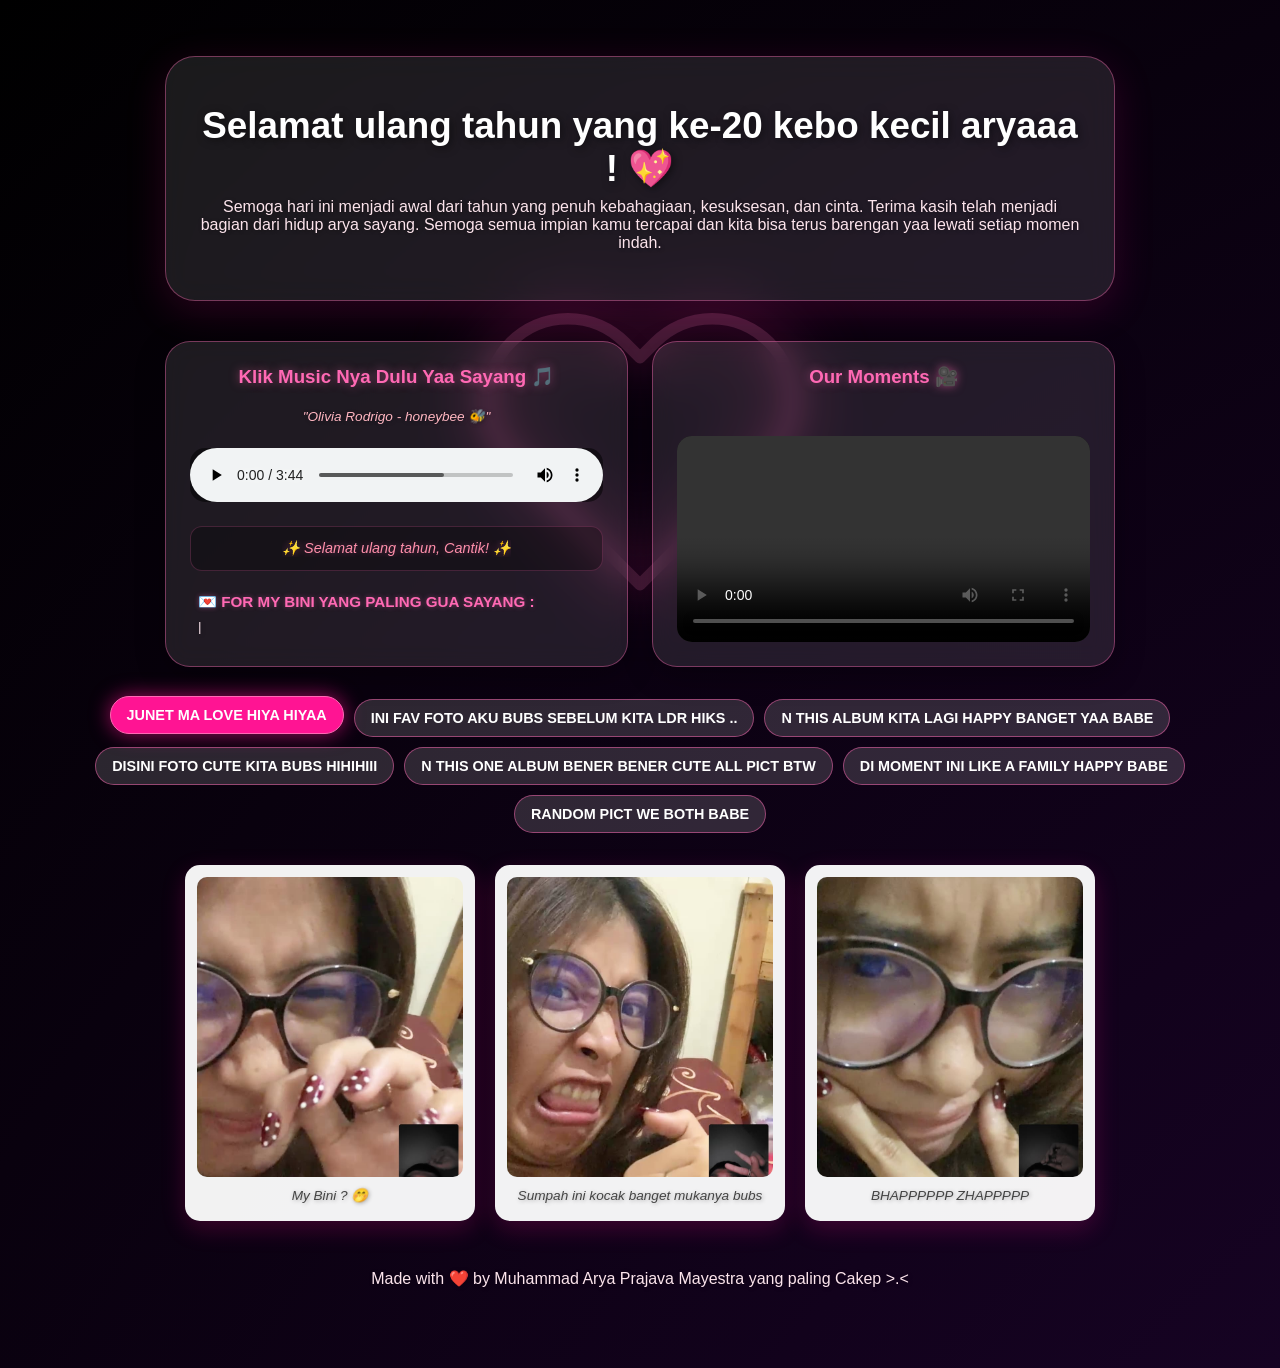
==== index.html @ 442dac2b "Add files via upload" ====
<!DOCTYPE html>
<html lang="id">
<head>
    <meta charset="UTF-8">
    <meta name="viewport" content="width=device-width, initial-scale=1.0">
    <title>Happy Birthday Bunga Laura Gustina Putri!</title>
    <link rel="stylesheet" href="style.css">
</head>
<body>
    <header class="glass-panel">
        <h1>Selamat ulang tahun yang ke-20 kebo kecil aryaaa ! 💖</h1>
        <p>Semoga hari ini menjadi awal dari tahun yang penuh kebahagiaan, kesuksesan, dan cinta. Terima kasih telah menjadi bagian dari hidup arya sayang. Semoga semua impian kamu tercapai dan kita bisa terus barengan yaa lewati setiap momen indah.</p>
    </header>

    <!-- Media (Lagu & Video) -->
    <section class="media-container">
        <!-- Kotak Kiri: Musik + Lirik + Teks Mengetik Mengalir ke Bawah -->
        <div class="media-box left-letter-box">
            <h3>Klik Music Nya Dulu Yaa Sayang 🎵</h3>
            <p style="font-size: 0.85rem; color: #ffb6c1; margin-bottom: 4px; font-style: italic; text-align: center;">
                "Olivia Rodrigo - honeybee 🐝"
            </p>
            <audio id="laguKita" controls loop>
                <source src="lagu-kita.mp3" type="audio/mpeg">
                Browsermu tidak mendukung pemutar audio ini.
            </audio>

            <!-- Kotak Lirik Berjalan -->
            <div class="lyrics-box">
                <div id="lyrics-content" class="lyrics-text">Tekan play untuk memutar lagu... ✨</div>
            </div>

            <!-- Teks Mengetik Mengalir Langsung dari Atas ke Bawah Tanpa Kotak Pemisah -->
            <div class="love-letter-flow">
                <h4>💌 FOR MY BINI YANG PALING GUA SAYANG : </h4>
                <p id="typewriter-text"></p>
            </div>
        </div>

        <!-- Kotak Kanan: Video Ucapan -->
        <div class="media-box right-video-box">
            <h3>Our Moments 🎥</h3>
            <video controls>
                <source src="video-laura.mp4" type="video/mp4">
                Browsermu tidak mendukung pemutar video ini.
            </video>
        </div>
    </section>

    <!-- Tombol Navigasi Bab (Tabs) -->
    <div class="tab-container">
        <button class="tab-btn active" onclick="showChapter('bab0', event)">JUNET MA LOVE HIYA HIYAA</button>
        <button class="tab-btn" onclick="showChapter('bab1', event)">INI FAV FOTO AKU BUBS SEBELUM KITA LDR HIKS ..</button>
        <button class="tab-btn" onclick="showChapter('bab2', event)">N THIS ALBUM KITA LAGI HAPPY BANGET YAA BABE</button>
        <button class="tab-btn" onclick="showChapter('bab3', event)">DISINI FOTO CUTE KITA BUBS HIHIHIII</button>
        <button class="tab-btn" onclick="showChapter('bab4', event)">N THIS ONE ALBUM BENER BENER CUTE ALL PICT BTW</button>
        <button class="tab-btn" onclick="showChapter('bab5', event)">DI MOMENT INI LIKE A FAMILY HAPPY BABE</button>
        <button class="tab-btn" onclick="showChapter('bab6', event)">RANDOM PICT WE BOTH BABE</button>
    </div>

    <!-- KONTEN BAB (DIBUNGKUS RAPI) -->
    <div class="chapters-wrapper">
        <!-- BAB 0: AIBLAURA -->
        <div id="bab0" class="chapter-content active">
            <div class="grid-layout">
                <div class="grid-item"><img src="aiblaurs (1).jpeg" alt="Memory"><p class="caption">My Bini ? 🤭</p></div>
                <div class="grid-item"><img src="aiblaurs (2).jpeg" alt="Memory"><p class="caption">Sumpah ini kocak banget mukanya bubs</p></div>
                <div class="grid-item"><img src="aiblaurs (3).jpeg" alt="Memory"><p class="caption">BHAPPPPPP ZHAPPPPP</p></div>
            </div>
        </div>

        <!-- BAB 1: LAURA (1-8) -->
        <div id="bab1" class="chapter-content">
            <div class="grid-layout">
                <div class="grid-item"><img src="laura (1).jpg" alt="Memory"><p class="caption">Chersss Ma Bubsss</p></div>
                <div class="grid-item"><img src="laura (2).jpg" alt="Memory"><p class="caption">Like a bocil yang gatau apa apa but so fucking cute ..</p></div>
                <div class="grid-item"><img src="laura (3).jpg" alt="Memory"><p class="caption">CUTEEE SANGATTT ✨</p></div>
                <div class="grid-item"><img src="laura (4).jpg" alt="Memory"><p class="caption">Pict yang ini udah cocok jadi model couple kayanya bubs ! 🤭</p></div>
                <div class="grid-item"><img src="laura (5).jpg" alt="Memory"><p class="caption">dan ini juga salah satau fav foto arya sama sayang hihihii</p></div>
                <div class="grid-item"><img src="laura (6).jpg" alt="Memory"><p class="caption">OMAKKK DITATAP KEBO GUA B FOR BJIR</p></div>
                <div class="grid-item"><img src="laura (7).jpg" alt="Memory"><p class="caption">ada yang call kita ya babe?</p></div>
                <div class="grid-item"><img src="laura (8).jpg" alt="Memory"><p class="caption">DAN INI JUGA SO FUCKING CUTE PICT BTW BABE 💕</p></div>
            </div>
        </div>

        <!-- BAB 2: LAURAA (1-15) -->
        <div id="bab2" class="chapter-content">
            <div class="grid-layout">
                <div class="grid-item"><img src="lauraa (1).jpg" alt="Memory"><p class="caption"> BTW .. </p></div>
                <div class="grid-item"><img src="lauraa (2).jpg" alt="Memory"><p class="caption"> I LOVE</p></div>
                <div class="grid-item"><img src="lauraa (3).jpg" alt="Memory"><p class="caption">U MORE </p></div>
                <div class="grid-item"><img src="lauraa (4).jpg" alt="Memory"><p class="caption">THAN</p></div>
                <div class="grid-item"><img src="lauraa (5).jpg" alt="Memory"><p class="caption">WORDS CAN SAY</p></div>
                <div class="grid-item"><img src="lauraa (6).jpg" alt="Memory"><p class="caption">U ARE MY LIGHT</p></div>
                <div class="grid-item"><img src="lauraa (7).jpg" alt="Memory"><p class="caption">MY JOY</p></div>
                <div class="grid-item"><img src="lauraa (8).jpg" alt="Memory"><p class="caption">N MY GREATEST GIFT</p></div>
                <div class="grid-item"><img src="lauraa (9).jpg" alt="Memory"><p class="caption">NO MATTER ..</p></div>
                <div class="grid-item"><img src="lauraa (10).jpg" alt="Memory"><p class="caption">WHAT ..</p></div>
                <div class="grid-item"><img src="lauraa (11).jpg" alt="Memory"><p class="caption">I'LL</p></div>
                <div class="grid-item"><img src="lauraa (12).jpg" alt="Memory"><p class="caption">ALWAYS CHERISH</p></div>
                <div class="grid-item"><img src="lauraa (13).jpg" alt="Memory"><p class="caption">N STAND BY U</p></div>
                <div class="grid-item"><img src="lauraa (14).jpg" alt="Memory"><p class="caption">U ARE MY EVERYTHING</p></div>
                <div class="grid-item"><img src="lauraa (15).jpg" alt="Memory"><p class="caption">LAURAAA KECILLLL ! 💕 </p></div>
            </div>
        </div>

        <!-- BAB 3: LAURAAA -->
        <div id="bab3" class="chapter-content">
            <div class="grid-layout">
                <div class="grid-item"><img src="lauraaa (1).jpeg" alt="Memory"><p class="caption">Ini pict jablay acikiwir der but cute ! 💕🤭</p></div>
                <div class="grid-item"><img src="lauraaa (2).jpeg" alt="Memory"><p class="caption">HUGGYY DUGGYYY MA BUBSS YEAYYY</p></div>
                <div class="grid-item"><img src="lauraaa (3).jpeg" alt="Memory"><p class="caption">ini sangat sangat lucu menurut aku babe but kamu ngomong nya kamu jelek aneh banget ya ..</p></div>
                <div class="grid-item"><img src="lauraaa (4).jpeg" alt="Memory"><p class="caption">AWWW JAMETTT KUHHHH</p></div>
                <div class="grid-item"><img src="lauraaa (5).jpeg" alt="Memory"><p class="caption">LOPPP BANGETTT INI GUA KAYA IQBAL DEH BABE >.< </p></div>
                <div class="grid-item"><img src="lauraaa (6).jpeg" alt="Memory"><p class="caption">SAYANGGGKUUU CINTAAAKUUUU CANTIKKUUUUU DUNIAAKUUU SEMUAAA SEMUANYAAAA ! 💕💕💕</p></div>
                <div class="grid-item"><img src="lauraaa (7).jpeg" alt="Memory"><p class="caption">SENYUMMM NYOOO MANISSS NYOOO BUBSSSS</p></div>
                <div class="grid-item"><img src="lauraaa (8).jpeg" alt="Memory"><p class="caption">Lucu amat sih ciwi siapa nih? 🤭</p></div>
                <div class="grid-item"><img src="lauraaa (9).jpeg" alt="Memory"><p class="caption">emang kalau dah happy ga inget orang kayanya deh bubs WKWKWKWK</p></div>
                <div class="grid-item"><img src="lauraaa (10).jpeg" alt="Memory"><p class="caption">CHESSSSS YAWWWWW💅</p></div>
                <div class="grid-item"><img src="lauraaa (11).jpeg" alt="Memory"><p class="caption">Tetap cintaku walaupun begini bentuknya aw❤️</p></div>
                <div class="grid-item"><img src="lauraaa (12).jpeg" alt="Memory"><p class="caption">Pasutri bahagia ! 🤗💕</p></div>
                <div class="grid-item"><img src="lauraaa (13).jpeg" alt="Memory"><p class="caption">AWW MA LOVE SAYANG AKUU ✨</p></div>
                <div class="grid-item"><img src="lauraaa (14).jpeg" alt="Memory"><p class="caption">RAWRRRRR</p></div>
                <div class="grid-item"><img src="lauraaa (15).jpeg" alt="Memory"><p class="caption">PICT FAV OVER BAHAGIA INI BABE WKWKWKWKWK</p></div>
                <div class="grid-item"><img src="lauraaa (16).jpeg" alt="Memory"><p class="caption">MWAAAAAAAA</p></div>
                <div class="grid-item"><img src="lauraaa (17).jpeg" alt="Memory"><p class="caption">mode 2016 emang cute parah si ini babe</p></div>
                <div class="grid-item"><img src="lauraaa (18).jpeg" alt="Memory"><p class="caption">Keceriaan hakiki bersama my bububs</p></div>
                <div class="grid-item"><img src="lauraaa (19).jpeg" alt="Memory"><p class="caption">Penutup bab aib bhapppp zhapppp lopppyuuuuu ! 🤗❤️</p></div>
            </div>
        </div>

        <!-- BAB 4: LAURAAAA -->
        <div id="bab4" class="chapter-content">
            <div class="grid-layout">
                <div class="grid-item"><img src="lauraaaa.jpeg" alt="Memory"><p class="caption">Spesial for u yang lagi ulang tahun hiyaaaa 🎂</p></div>
                <div class="grid-item"><img src="lauraaaa (1).jpeg" alt="Memory"><p class="caption">Momen yang paling diinget kayanya ini babe💫</p></div>
                <div class="grid-item"><img src="lauraaaa (2).jpeg" alt="Memory"><p class="caption">Waktu kita lewati hari bareng-bareng like a easyier ⏳</p></div>
                <div class="grid-item"><img src="lauraaaa (3).jpeg" alt="Memory"><p class="caption">KAYA BERAK MUKA GUA BABE DISINI</p></div>
                <div class="grid-item"><img src="lauraaaa (4).jpeg" alt="Memory"><p class="caption">ini juga pict yang bener bener cute aw aww awww</p></div>
                <div class="grid-item"><img src="lauraaaa (5).jpeg" alt="Memory"><p class="caption">Si paling suka bt nya diem lama lama, bombastic side eye mode but i always love u sayang ! ❤️</p></div>
                <div class="grid-item"><img src="lauraaaa (6).jpeg" alt="Memory"><p class="caption">Cantiknya pacar siapa sih ini? 😍</p></div>
                <div class="grid-item"><img src="lauraaaa (7).jpeg" alt="Memory"><p class="caption">Cahaya terang di hari-hariku ASLJKASJKAJSJAK ☀️</p></div>
                <div class="grid-item"><img src="lauraaaa (8).jpeg" alt="Memory"><p class="caption">MA HOMEEE MA LUVVVV</p></div>
                <div class="grid-item"><img src="lauraaaa (9).jpeg" alt="Memory"><p class="caption">ngantuk yaa dedeee akuuu</p></div>
                <div class="grid-item"><img src="lauraaaa (10).jpeg" alt="Memory"><p class="caption">Thank u for being in my life 🌹</p></div>
                <div class="grid-item"><img src="lauraaaa (11).jpeg" alt="Memory"><p class="caption">Semoga kita langgeng terus ya ICIKIWIRR AWWW 🤗🤲</p></div>
                <div class="grid-item"><img src="lauraaaa (12).jpeg" alt="Memory"><p class="caption">Grateful for having u in my life btw bubs 💖</p></div>
                <div class="grid-item"><img src="lauraaaa (13).jpeg" alt="Memory"><p class="caption">CUTEEEE KANNNN BUBIESSSS</p></div>
                <div class="grid-item"><img src="lauraaaa (14).jpeg" alt="Memory"><p class="caption">LUTUNAAA MY BUBUBBBBB</p></div>
                <div class="grid-item"><img src="lauraaaa (15).jpeg" alt="Memory"><p class="caption">MWAAAAA CINTAAAA AKUUUUU</p></div>
            </div>
        </div>

        <!-- BAB 5: LAURAAAAA -->
        <div id="bab5" class="chapter-content">
            <div class="grid-layout">
                <div class="grid-item"><img src="lauraaaaa.jpeg" alt="Memory"><p class="caption">MISS U BUBUBBB💭</p></div>
                <div class="grid-item"><img src="lauraaaaa (1).jpeg" alt="Memory"><p class="caption">IKANN HIUUU</p></div>
                <div class="grid-item"><img src="lauraaaaa (2).jpeg" alt="Memory"><p class="caption">MAKANNN TOMATTT</p></div>
                <div class="grid-item"><img src="lauraaaaa (3).jpeg" alt="Memory"><p class="caption">ILOPPPYOUUUUU TAYANGGGGG</p></div>
                <div class="grid-item"><img src="lauraaaaa (4).jpeg" alt="Memory"><p class="caption">MAAAF YA GA NYAMBUNG ..</p></div>
                <div class="grid-item"><img src="lauraaaaa (5).jpeg" alt="Memory"><p class="caption">YANG NYAMBUNGKAN CINTAAKUU UNTUK MY BUBUBBB AJAAA </p></div>
                <div class="grid-item"><img src="lauraaaaa (6).jpeg" alt="Memory"><p class="caption">AHAYYY ICIKIWIRRRR DARRR DERRR DORRR</p></div>
            </div>
        </div>

        <!-- BAB 6: LAURAAAAAA -->
        <div id="bab6" class="chapter-content">
            <div class="grid-layout">
                <div class="grid-item"><img src="lauraaaaaa (1).jpeg" alt="Memory"><p class="caption">Masuk ke umur 20 tahun yang luar biasa ini 🎉</p></div>
                <div class="grid-item"><img src="lauraaaaaa (2).jpeg" alt="Memory"><p class="caption">Semoga semua impian kamu semuanya tercapai 🌟</p></div>
                <div class="grid-item"><img src="lauraaaaaa (3).jpeg" alt="Memory"><p class="caption">Doa terbaik selalu menyertai kamu yaa sayang kecil 🙏</p></div>
                <div class="grid-item"><img src="lauraaaaaa (4).jpeg" alt="Memory"><p class="caption">Tetap jadi Bunga Laura yang baik hati yaa 🌸</p></div>
                <div class="grid-item"><img src="lauraaaaaa (5).jpeg" alt="Memory"><p class="caption">Makin sukses kuliahnya dan karirnya, Aamiin yaa bubs .. 🎓</p></div>
                <div class="grid-item"><img src="lauraaaaaa (6).jpeg" alt="Memory"><p class="caption">Sehat selalu ya sayangku 🤲</p></div>
                <div class="grid-item"><img src="lauraaaaaa (7).jpeg" alt="Memory"><p class="caption">Semakin bahagia kedepannya 🎈</p></div>
                <div class="grid-item"><img src="lauraaaaaa (8).jpeg" alt="Memory"><p class="caption">Aku bakal selalu ada buat kamu yaa bubs dan diusahain yaa 🛡️</p></div>
                <div class="grid-item"><img src="lauraaaaaa (9).jpeg" alt="Memory"><p class="caption">Menua bersama adalah tujuannya (BANTU DOA BABE PLSSS) 👵👴</p></div>
                <div class="grid-item"><img src="lauraaaaaa (10).jpeg" alt="Memory"><p class="caption">Terima kasih sudah bertahan sejauh ini 🎖️</p></div>
                <div class="grid-item"><img src="lauraaaaaa (11).jpeg" alt="Memory"><p class="caption">U deserve all the happiness in the world 🌍</p></div>
                <div class="grid-item"><img src="lauraaaaaa (12).jpeg" alt="Memory"><p class="caption">Happy 20th Birthday, Cantik Aryaaa ! 👑</p></div>
                <div class="grid-item"><img src="lauraaaaaa (13).jpeg" alt="Memory"><p class="caption">Let's create more memories together 📸</p></div>
                <div class="grid-item"><img src="lauraaaaaa (14).jpeg" alt="Memory"><p class="caption">I love u to the moon and back 🌙</p></div>
                <div class="grid-item"><img src="lauraaaaaa (15).jpeg" alt="Memory"><p class="caption">Selamanya bakal jadi kesayangan aku yaa 💫</p></div>
                <div class="grid-item"><img src="lauraaaaaa (16).jpeg" alt="Memory"><p class="caption">Cheers to our journey yihawww ! 🥂</p></div>
                <div class="grid-item"><img src="lauraaaaaa (17).jpeg" alt="Memory"><p class="caption">Proud of u every single day 🏆</p></div>
                <div class="grid-item"><img src="lauraaaaaa (18).jpeg" alt="Memory"><p class="caption">I love u so much, Bunga Laura Gustina Putri ! ❤️</p></div>
            </div>
        </div>
    </div>

    <!-- Footer -->
    <footer style="text-align: center; padding: 3rem 0; color: #fff; text-shadow: 1px 1px 3px rgba(0,0,0,0.2);">
        <p>Made with ❤️ by Muhammad Arya Prajava Mayestra yang paling Cakep >.<</p>
    </footer>

    <script src="script.js"></script>
</body>
</html>
---- style.css ----
/* General Reset */
* {
    margin: 0;
    padding: 0;
    box-sizing: border-box;
    font-family: 'Quicksand', sans-serif;
}

body {
    /* Background gelap mewah dengan gradasi pink-ungu neon ala terowongan cinta */
    background: radial-gradient(circle, #2a0845 0%, #12021c 60%, #000000 100%);
    background-size: 400% 400%;
    animation: gradientShift 10s ease infinite;
    min-height: 100vh;
    padding: 2rem 1rem;
    color: #fff;
    position: relative;
    overflow-x: hidden;
    display: flex;
    flex-direction: column;
    align-items: center;
}

/* Animasi Background Bergeser */
@keyframes gradientShift {
    0% { background-position: 0% 50%; }
    50% { background-position: 100% 50%; }
    100% { background-position: 0% 50%; }
}

/* Terowongan Neon Love Natural Berbasis SVG Vektor */
body::before {
    content: '';
    position: fixed;
    top: 50%;
    left: 50%;
    transform: translate(-50%, -50%);
    width: 350px;
    height: 350px;
    /* Bentuk hati vektor halus tanpa emoji */
    background-image: url("data:image/svg+xml,%3Csvg xmlns='http://www.w3.org/2000/svg' viewBox='0 0 24 24' fill='none' stroke='%23ff69b4' stroke-width='0.8' stroke-linecap='round' stroke-linejoin='round'%3E%3Cpath d='M20.84 4.61a5.5 5.5 0 0 0-7.78 0L12 5.67l-1.06-1.06a5.5 5.5 0 0 0-7.78 7.78l1.06 1.06L12 21.23l7.78-7.78 1.06-1.06a5.5 5.5 0 0 0 0-7.78z'%3E%3C/path%3E%3C/svg%3E");
    background-size: contain;
    background-repeat: no-repeat;
    background-position: center;
    opacity: 0.25;
    z-index: -1;
    pointer-events: none;
    filter: drop-shadow(0 0 20px #ff1493) drop-shadow(0 0 40px #ff69b4);
    animation: tunnelZoom 4s ease-in-out infinite;
}

@keyframes tunnelZoom {
    0% { transform: translate(-50%, -50%) scale(0.3); opacity: 0.05; filter: drop-shadow(0 0 10px #ff1493); }
    50% { transform: translate(-50%, -50%) scale(1.8); opacity: 0.3; filter: drop-shadow(0 0 50px #ff69b4) drop-shadow(0 0 80px #da70d6); }
    100% { transform: translate(-50%, -50%) scale(3.5); opacity: 0; filter: drop-shadow(0 0 10px #ff1493); }
}

/* Header & Glass Effect */
h1 {
    font-size: 2.3rem;
    margin-bottom: 0.5rem;
    color: #fff;
    text-shadow: 2px 2px 8px rgba(0,0,0,0.5);
    text-align: center;
}

p {
    text-align: center;
    color: #fce4ec;
    text-shadow: 1px 1px 4px rgba(0,0,0,0.3);
}

.glass-panel {
    background: rgba(255, 255, 255, 0.1);
    backdrop-filter: blur(15px);
    border: 1px solid rgba(255, 105, 180, 0.4);
    border-radius: 30px;
    padding: 3rem 2rem;
    margin: 1.5rem 0 2.5rem 0;
    width: 100%;
    max-width: 950px;
    box-shadow: 0 10px 40px rgba(255, 20, 147, 0.15);
    text-align: center;
}

/* Media Box & Layout Sejajar */
.media-container {
    display: flex;
    flex-wrap: wrap;
    gap: 1.5rem;
    justify-content: center;
    align-items: stretch; /* Membuat kedua box kiri & kanan tingginya setara */
    margin-bottom: 2rem;
    width: 100%;
    max-width: 950px;
}

.media-box {
    flex: 1;
    min-width: 280px;
    background: rgba(255, 255, 255, 0.1);
    backdrop-filter: blur(12px);
    border: 1px solid rgba(255, 105, 180, 0.4);
    border-radius: 25px;
    padding: 1.5rem;
    text-align: center;
    box-shadow: 0 8px 30px rgba(0,0,0,0.3);
    display: flex;
    flex-direction: column;
    justify-content: space-between;
}

.media-box h3 { color: #ff69b4; margin-bottom: 0.5rem; text-shadow: 0 0 10px rgba(255, 105, 180, 0.5); }

audio, video {
    width: 100%;
    border-radius: 15px;
    margin-top: 0.5rem;
    background: rgba(0,0,0,0.5);
}

/* Kotak Kiri Menyesuaikan Tinggi Secara Proporsional & Rapat dari Atas */
.media-box.left-letter-box {
    height: auto;
    display: flex;
    flex-direction: column;
    justify-content: flex-start;
    gap: 12px; /* Jarak antar elemen konsisten dari atas ke bawah */
}

/* Teks Mengetik Mengalir Memenuhi Ruang ke Bawah Tanpa Terpotong di Atas */
.love-letter-flow {
    margin-top: 5px;
    background: transparent;
    border: none;
    padding: 5px 8px;
    text-align: left;
    flex-grow: 1; /* Memanjang otomatis mengisi ruang sisa ke bawah */
    max-height: none; /* Menghilangkan batasan kaku agar tidak kepotong */
    overflow: visible; /* Membiarkan teks mengalir rapi */
}

.love-letter-flow h4 {
    color: #ff69b4;
    font-size: 0.95rem;
    margin-bottom: 6px;
    text-shadow: 0 0 5px rgba(255, 105, 180, 0.4);
}

.love-letter-flow p {
    color: #fce4ec;
    font-size: 0.85rem;
    line-height: 1.5;
    text-align: left;
}

/* Efek Kursor Mengetik */
#typewriter-text::after {
    content: '|';
    animation: blink 0.7s infinite;
}

@keyframes blink {
    0%, 100% { opacity: 1; }
    50% { opacity: 0; }
}

/* Mempercantik Scrollbar teks */
.love-letter-flow::-webkit-scrollbar {
    width: 5px;
}
.love-letter-flow::-webkit-scrollbar-thumb {
    background: rgba(255, 105, 180, 0.4);
    border-radius: 10px;
}

/* Tab Buttons (Dibuat lebar penuh biar sejajar sebaris) */
.tab-container {
    display: flex;
    flex-wrap: wrap;
    gap: 10px;
    justify-content: center;
    margin-bottom: 2rem;
    width: 100%;
    max-width: 1200px; 
}

.tab-btn {
    background: rgba(255, 255, 255, 0.15);
    border: 1px solid rgba(255, 105, 180, 0.5);
    padding: 10px 16px;
    border-radius: 30px;
    font-weight: bold;
    font-size: 0.9rem;
    color: #fff;
    cursor: pointer;
    transition: all 0.3s ease;
    white-space: nowrap; /* Teks nggak akan patah */
}

.tab-btn:hover, .tab-btn.active {
    background: #ff1493;
    color: #fff;
    border-color: #ff69b4;
    transform: translateY(-3px);
    box-shadow: 0 0 20px rgba(255, 20, 147, 0.6);
}

/* Konten Bab */
.chapter-content { 
    display: none; 
    width: 100%;
    max-width: 1000px;
}
.chapter-content.active { display: block; animation: fadeIn 0.6s ease-in; }

@keyframes fadeIn { 
    from { opacity: 0; transform: scale(0.97); } 
    to { opacity: 1; transform: scale(1); } 
}

/* Grid Layout Flexbox (Rata, Sejajar, Tidak Ada Foto Terbuang) */
.grid-layout {
    display: flex;
    flex-wrap: wrap;
    gap: 20px;
    justify-content: center; 
    width: 100%;
    margin: 0 auto;
}

.grid-item {
    background: rgba(255, 255, 255, 0.95);
    padding: 12px 12px 18px 12px;
    border-radius: 15px;
    box-shadow: 0 8px 25px rgba(255, 20, 147, 0.2);
    width: 290px; 
    display: flex;
    flex-direction: column;
    justify-content: space-between;
    transition: transform 0.4s cubic-bezier(0.175, 0.885, 0.32, 1.275), box-shadow 0.4s ease;
}

.grid-item:hover { 
    transform: translateY(-8px) scale(1.02); 
    box-shadow: 0 15px 35px rgba(255, 105, 180, 0.4);
}

.grid-item img {
    width: 100%;
    height: 300px; 
    object-fit: cover; 
    border-radius: 10px;
    display: block;
    transition: filter 0.3s ease;
}

.grid-item img:hover {
    filter: brightness(1.05);
}

.caption {
    font-size: 0.85rem;
    color: #444;
    margin-top: 10px;
    text-align: center;
    font-style: italic;
}

/* Styling Kotak Lirik Berjalan */
.lyrics-box {
    margin-top: 12px;
    background: rgba(0, 0, 0, 0.3);
    border: 1px solid rgba(255, 105, 180, 0.2);
    border-radius: 12px;
    padding: 10px 15px;
    height: 45px;
    display: flex;
    align-items: center;
    justify-content: center;
    overflow: hidden;
    position: relative;
}

.lyrics-text {
    font-size: 0.9rem;
    color: #ff8fab;
    text-align: center;
    font-style: italic;
    text-shadow: 0 0 8px rgba(255, 105, 180, 0.4);
    transition: all 0.4s ease-in-out;
    white-space: nowrap;
    overflow: hidden;
    text-overflow: ellipsis;
}
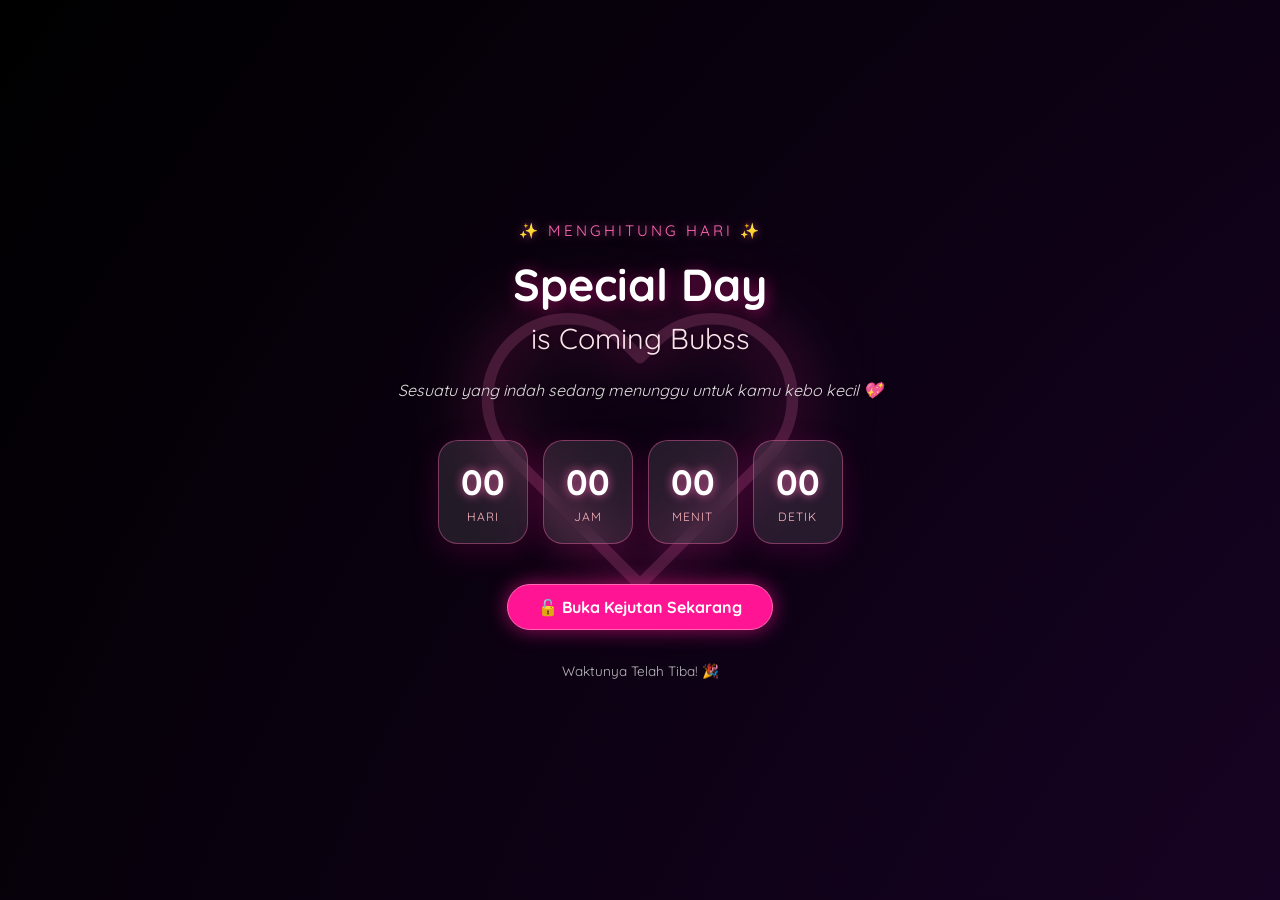
==== commit c0bf9ae1: "Rename welcome.html to index.html" ====
--- a/index.html
+++ b/index.html
@@ -3,197 +3,233 @@
 <head>
     <meta charset="UTF-8">
     <meta name="viewport" content="width=device-width, initial-scale=1.0">
-    <title>Happy Birthday Bunga Laura Gustina Putri!</title>
-    <link rel="stylesheet" href="style.css">
+    <title>Her Special Day is Coming</title>
+    <!-- Google Fonts Quicksand -->
+    <link href="https://fonts.googleapis.com/css2?family=Quicksand:wght@400;600;700&display=swap" rel="stylesheet">
+    <style>
+        /* General Reset */
+        * {
+            margin: 0;
+            padding: 0;
+            box-sizing: border-box;
+            font-family: 'Quicksand', sans-serif;
+        }
+
+        body {
+            /* Background gelap mewah dengan gradasi pink-ungu neon yang selaras dengan style.css */
+            background: radial-gradient(circle, #2a0845 0%, #12021c 60%, #000000 100%);
+            background-size: 400% 400%;
+            animation: gradientShift 10s ease infinite;
+            min-height: 100vh;
+            display: flex;
+            flex-direction: column;
+            justify-content: center;
+            align-items: center;
+            color: #fff;
+            padding: 2rem;
+            position: relative;
+            overflow: hidden;
+        }
+
+        /* Animasi Background Bergeser */
+        @keyframes gradientShift {
+            0% { background-position: 0% 50%; }
+            50% { background-position: 100% 50%; }
+            100% { background-position: 0% 50%; }
+        }
+
+        /* Terowongan Neon Love Vektor SVG yang Konsisten */
+        body::before {
+            content: '';
+            position: fixed;
+            top: 50%;
+            left: 50%;
+            transform: translate(-50%, -50%);
+            width: 350px;
+            height: 350px;
+            background-image: url("data:image/svg+xml,%3Csvg xmlns='http://www.w3.org/2000/svg' viewBox='0 0 24 24' fill='none' stroke='%23ff69b4' stroke-width='0.8' stroke-linecap='round' stroke-linejoin='round'%3E%3Cpath d='M20.84 4.61a5.5 5.5 0 0 0-7.78 0L12 5.67l-1.06-1.06a5.5 5.5 0 0 0-7.78 7.78l1.06 1.06L12 21.23l7.78-7.78 1.06-1.06a5.5 5.5 0 0 0 0-7.78z'%3E%3C/path%3E%3C/svg%3E");
+            background-size: contain;
+            background-repeat: no-repeat;
+            background-position: center;
+            opacity: 0.25;
+            z-index: -1;
+            pointer-events: none;
+            filter: drop-shadow(0 0 20px #ff1493) drop-shadow(0 0 40px #ff69b4);
+            animation: tunnelZoom 4s ease-in-out infinite;
+        }
+
+        @keyframes tunnelZoom {
+            0% { transform: translate(-50%, -50%) scale(0.3); opacity: 0.05; filter: drop-shadow(0 0 10px #ff1493); }
+            50% { transform: translate(-50%, -50%) scale(1.8); opacity: 0.3; filter: drop-shadow(0 0 50px #ff69b4) drop-shadow(0 0 80px #da70d6); }
+            100% { transform: translate(-50%, -50%) scale(3.5); opacity: 0; filter: drop-shadow(0 0 10px #ff1493); }
+        }
+
+        .container {
+            text-align: center;
+            max-width: 700px;
+            z-index: 2;
+        }
+
+        .subtitle-top {
+            font-size: 0.95rem;
+            letter-spacing: 3px;
+            text-transform: uppercase;
+            color: #ff69b4;
+            margin-bottom: 1rem;
+            text-shadow: 0 0 10px rgba(255, 105, 180, 0.6);
+        }
+
+        h1 {
+            font-size: 2.8rem;
+            font-weight: 700;
+            margin-bottom: 0.5rem;
+            color: #fff;
+            text-shadow: 2px 2px 15px rgba(255, 20, 147, 0.5);
+        }
+
+        h2 {
+            font-size: 1.8rem;
+            font-weight: 400;
+            margin-bottom: 1.5rem;
+            color: #fce4ec;
+            text-shadow: 1px 1px 4px rgba(0,0,0,0.3);
+        }
+
+        .desc {
+            font-size: 1rem;
+            color: #e0e0e0;
+            margin-bottom: 2.5rem;
+            font-style: italic;
+            text-shadow: 1px 1px 4px rgba(0,0,0,0.3);
+        }
+
+        /* Kotak Countdown */
+        .countdown-box {
+            display: flex;
+            justify-content: center;
+            gap: 15px;
+            margin-bottom: 2.5rem;
+        }
+
+        .time-card {
+            background: rgba(255, 255, 255, 0.1);
+            backdrop-filter: blur(15px);
+            border: 1px solid rgba(255, 105, 180, 0.4);
+            border-radius: 20px;
+            padding: 1.2rem 1rem;
+            min-width: 90px;
+            box-shadow: 0 8px 30px rgba(255, 20, 147, 0.15);
+        }
+
+        .time-card span {
+            display: block;
+            font-size: 2.2rem;
+            font-weight: bold;
+            color: #fff;
+            text-shadow: 0 0 10px rgba(255, 105, 180, 0.8);
+        }
+
+        .time-card label {
+            font-size: 0.75rem;
+            text-transform: uppercase;
+            letter-spacing: 1px;
+            color: #ffb6c1;
+            margin-top: 5px;
+            display: block;
+        }
+
+        /* Tombol Masuk */
+        .enter-btn {
+            background: #ff1493;
+            border: 1px solid #ff69b4;
+            color: #fff;
+            padding: 12px 30px;
+            font-size: 1rem;
+            font-weight: bold;
+            border-radius: 30px;
+            cursor: pointer;
+            box-shadow: 0 0 20px rgba(255, 20, 147, 0.6);
+            transition: all 0.3s ease;
+            text-decoration: none;
+            display: inline-block;
+        }
+
+        .enter-btn:hover {
+            background: #fff;
+            color: #d63384;
+            transform: translateY(-3px) scale(1.03);
+            box-shadow: 0 0 30px rgba(255, 105, 180, 0.9);
+        }
+
+        .footer-note {
+            margin-top: 2rem;
+            font-size: 0.85rem;
+            color: #bbb;
+        }
+    </style>
 </head>
 <body>
-    <header class="glass-panel">
-        <h1>Selamat ulang tahun yang ke-20 kebo kecil aryaaa ! 💖</h1>
-        <p>Semoga hari ini menjadi awal dari tahun yang penuh kebahagiaan, kesuksesan, dan cinta. Terima kasih telah menjadi bagian dari hidup arya sayang. Semoga semua impian kamu tercapai dan kita bisa terus barengan yaa lewati setiap momen indah.</p>
-    </header>
-
-    <!-- Media (Lagu & Video) -->
-    <section class="media-container">
-        <!-- Kotak Kiri: Musik + Lirik + Teks Mengetik Mengalir ke Bawah -->
-        <div class="media-box left-letter-box">
-            <h3>Klik Music Nya Dulu Yaa Sayang 🎵</h3>
-            <p style="font-size: 0.85rem; color: #ffb6c1; margin-bottom: 4px; font-style: italic; text-align: center;">
-                "Olivia Rodrigo - honeybee 🐝"
-            </p>
-            <audio id="laguKita" controls loop>
-                <source src="lagu-kita.mp3" type="audio/mpeg">
-                Browsermu tidak mendukung pemutar audio ini.
-            </audio>
-
-            <!-- Kotak Lirik Berjalan -->
-            <div class="lyrics-box">
-                <div id="lyrics-content" class="lyrics-text">Tekan play untuk memutar lagu... ✨</div>
-            </div>
-
-            <!-- Teks Mengetik Mengalir Langsung dari Atas ke Bawah Tanpa Kotak Pemisah -->
-            <div class="love-letter-flow">
-                <h4>💌 FOR MY BINI YANG PALING GUA SAYANG : </h4>
-                <p id="typewriter-text"></p>
+
+    <div class="container">
+        <div class="subtitle-top">✨ Menghitung Hari ✨</div>
+        <h1>Special Day</h1>
+        <h2>is Coming Bubss </h2>
+        <p class="desc">Sesuatu yang indah sedang menunggu untuk kamu kebo kecil 💖</p>
+
+        <!-- Tampilan Angka Countdown -->
+        <div class="countdown-box">
+            <div class="time-card">
+                <span id="days">00</span>
+                <label>Hari</label>
+            </div>
+            <div class="time-card">
+                <span id="hours">00</span>
+                <label>Jam</label>
+            </div>
+            <div class="time-card">
+                <span id="minutes">00</span>
+                <label>Menit</label>
+            </div>
+            <div class="time-card">
+                <span id="seconds">00</span>
+                <label>Detik</label>
             </div>
         </div>
 
-        <!-- Kotak Kanan: Video Ucapan -->
-        <div class="media-box right-video-box">
-            <h3>Our Moments 🎥</h3>
-            <video controls>
-                <source src="video-laura.mp4" type="video/mp4">
-                Browsermu tidak mendukung pemutar video ini.
-            </video>
-        </div>
-    </section>
-
-    <!-- Tombol Navigasi Bab (Tabs) -->
-    <div class="tab-container">
-        <button class="tab-btn active" onclick="showChapter('bab0', event)">JUNET MA LOVE HIYA HIYAA</button>
-        <button class="tab-btn" onclick="showChapter('bab1', event)">INI FAV FOTO AKU BUBS SEBELUM KITA LDR HIKS ..</button>
-        <button class="tab-btn" onclick="showChapter('bab2', event)">N THIS ALBUM KITA LAGI HAPPY BANGET YAA BABE</button>
-        <button class="tab-btn" onclick="showChapter('bab3', event)">DISINI FOTO CUTE KITA BUBS HIHIHIII</button>
-        <button class="tab-btn" onclick="showChapter('bab4', event)">N THIS ONE ALBUM BENER BENER CUTE ALL PICT BTW</button>
-        <button class="tab-btn" onclick="showChapter('bab5', event)">DI MOMENT INI LIKE A FAMILY HAPPY BABE</button>
-        <button class="tab-btn" onclick="showChapter('bab6', event)">RANDOM PICT WE BOTH BABE</button>
+        <!-- Tombol Menuju Index.html -->
+        <a href="gift.html" class="enter-btn">🔓 Buka Kejutan Sekarang</a>
+        
+        <div class="footer-note" id="status-text">Bersiaplah My Love ! ✨</div>
     </div>
 
-    <!-- KONTEN BAB (DIBUNGKUS RAPI) -->
-    <div class="chapters-wrapper">
-        <!-- BAB 0: AIBLAURA -->
-        <div id="bab0" class="chapter-content active">
-            <div class="grid-layout">
-                <div class="grid-item"><img src="aiblaurs (1).jpeg" alt="Memory"><p class="caption">My Bini ? 🤭</p></div>
-                <div class="grid-item"><img src="aiblaurs (2).jpeg" alt="Memory"><p class="caption">Sumpah ini kocak banget mukanya bubs</p></div>
-                <div class="grid-item"><img src="aiblaurs (3).jpeg" alt="Memory"><p class="caption">BHAPPPPPP ZHAPPPPP</p></div>
-            </div>
-        </div>
-
-        <!-- BAB 1: LAURA (1-8) -->
-        <div id="bab1" class="chapter-content">
-            <div class="grid-layout">
-                <div class="grid-item"><img src="laura (1).jpg" alt="Memory"><p class="caption">Chersss Ma Bubsss</p></div>
-                <div class="grid-item"><img src="laura (2).jpg" alt="Memory"><p class="caption">Like a bocil yang gatau apa apa but so fucking cute ..</p></div>
-                <div class="grid-item"><img src="laura (3).jpg" alt="Memory"><p class="caption">CUTEEE SANGATTT ✨</p></div>
-                <div class="grid-item"><img src="laura (4).jpg" alt="Memory"><p class="caption">Pict yang ini udah cocok jadi model couple kayanya bubs ! 🤭</p></div>
-                <div class="grid-item"><img src="laura (5).jpg" alt="Memory"><p class="caption">dan ini juga salah satau fav foto arya sama sayang hihihii</p></div>
-                <div class="grid-item"><img src="laura (6).jpg" alt="Memory"><p class="caption">OMAKKK DITATAP KEBO GUA B FOR BJIR</p></div>
-                <div class="grid-item"><img src="laura (7).jpg" alt="Memory"><p class="caption">ada yang call kita ya babe?</p></div>
-                <div class="grid-item"><img src="laura (8).jpg" alt="Memory"><p class="caption">DAN INI JUGA SO FUCKING CUTE PICT BTW BABE 💕</p></div>
-            </div>
-        </div>
-
-        <!-- BAB 2: LAURAA (1-15) -->
-        <div id="bab2" class="chapter-content">
-            <div class="grid-layout">
-                <div class="grid-item"><img src="lauraa (1).jpg" alt="Memory"><p class="caption"> BTW .. </p></div>
-                <div class="grid-item"><img src="lauraa (2).jpg" alt="Memory"><p class="caption"> I LOVE</p></div>
-                <div class="grid-item"><img src="lauraa (3).jpg" alt="Memory"><p class="caption">U MORE </p></div>
-                <div class="grid-item"><img src="lauraa (4).jpg" alt="Memory"><p class="caption">THAN</p></div>
-                <div class="grid-item"><img src="lauraa (5).jpg" alt="Memory"><p class="caption">WORDS CAN SAY</p></div>
-                <div class="grid-item"><img src="lauraa (6).jpg" alt="Memory"><p class="caption">U ARE MY LIGHT</p></div>
-                <div class="grid-item"><img src="lauraa (7).jpg" alt="Memory"><p class="caption">MY JOY</p></div>
-                <div class="grid-item"><img src="lauraa (8).jpg" alt="Memory"><p class="caption">N MY GREATEST GIFT</p></div>
-                <div class="grid-item"><img src="lauraa (9).jpg" alt="Memory"><p class="caption">NO MATTER ..</p></div>
-                <div class="grid-item"><img src="lauraa (10).jpg" alt="Memory"><p class="caption">WHAT ..</p></div>
-                <div class="grid-item"><img src="lauraa (11).jpg" alt="Memory"><p class="caption">I'LL</p></div>
-                <div class="grid-item"><img src="lauraa (12).jpg" alt="Memory"><p class="caption">ALWAYS CHERISH</p></div>
-                <div class="grid-item"><img src="lauraa (13).jpg" alt="Memory"><p class="caption">N STAND BY U</p></div>
-                <div class="grid-item"><img src="lauraa (14).jpg" alt="Memory"><p class="caption">U ARE MY EVERYTHING</p></div>
-                <div class="grid-item"><img src="lauraa (15).jpg" alt="Memory"><p class="caption">LAURAAA KECILLLL ! 💕 </p></div>
-            </div>
-        </div>
-
-        <!-- BAB 3: LAURAAA -->
-        <div id="bab3" class="chapter-content">
-            <div class="grid-layout">
-                <div class="grid-item"><img src="lauraaa (1).jpeg" alt="Memory"><p class="caption">Ini pict jablay acikiwir der but cute ! 💕🤭</p></div>
-                <div class="grid-item"><img src="lauraaa (2).jpeg" alt="Memory"><p class="caption">HUGGYY DUGGYYY MA BUBSS YEAYYY</p></div>
-                <div class="grid-item"><img src="lauraaa (3).jpeg" alt="Memory"><p class="caption">ini sangat sangat lucu menurut aku babe but kamu ngomong nya kamu jelek aneh banget ya ..</p></div>
-                <div class="grid-item"><img src="lauraaa (4).jpeg" alt="Memory"><p class="caption">AWWW JAMETTT KUHHHH</p></div>
-                <div class="grid-item"><img src="lauraaa (5).jpeg" alt="Memory"><p class="caption">LOPPP BANGETTT INI GUA KAYA IQBAL DEH BABE >.< </p></div>
-                <div class="grid-item"><img src="lauraaa (6).jpeg" alt="Memory"><p class="caption">SAYANGGGKUUU CINTAAAKUUUU CANTIKKUUUUU DUNIAAKUUU SEMUAAA SEMUANYAAAA ! 💕💕💕</p></div>
-                <div class="grid-item"><img src="lauraaa (7).jpeg" alt="Memory"><p class="caption">SENYUMMM NYOOO MANISSS NYOOO BUBSSSS</p></div>
-                <div class="grid-item"><img src="lauraaa (8).jpeg" alt="Memory"><p class="caption">Lucu amat sih ciwi siapa nih? 🤭</p></div>
-                <div class="grid-item"><img src="lauraaa (9).jpeg" alt="Memory"><p class="caption">emang kalau dah happy ga inget orang kayanya deh bubs WKWKWKWK</p></div>
-                <div class="grid-item"><img src="lauraaa (10).jpeg" alt="Memory"><p class="caption">CHESSSSS YAWWWWW💅</p></div>
-                <div class="grid-item"><img src="lauraaa (11).jpeg" alt="Memory"><p class="caption">Tetap cintaku walaupun begini bentuknya aw❤️</p></div>
-                <div class="grid-item"><img src="lauraaa (12).jpeg" alt="Memory"><p class="caption">Pasutri bahagia ! 🤗💕</p></div>
-                <div class="grid-item"><img src="lauraaa (13).jpeg" alt="Memory"><p class="caption">AWW MA LOVE SAYANG AKUU ✨</p></div>
-                <div class="grid-item"><img src="lauraaa (14).jpeg" alt="Memory"><p class="caption">RAWRRRRR</p></div>
-                <div class="grid-item"><img src="lauraaa (15).jpeg" alt="Memory"><p class="caption">PICT FAV OVER BAHAGIA INI BABE WKWKWKWKWK</p></div>
-                <div class="grid-item"><img src="lauraaa (16).jpeg" alt="Memory"><p class="caption">MWAAAAAAAA</p></div>
-                <div class="grid-item"><img src="lauraaa (17).jpeg" alt="Memory"><p class="caption">mode 2016 emang cute parah si ini babe</p></div>
-                <div class="grid-item"><img src="lauraaa (18).jpeg" alt="Memory"><p class="caption">Keceriaan hakiki bersama my bububs</p></div>
-                <div class="grid-item"><img src="lauraaa (19).jpeg" alt="Memory"><p class="caption">Penutup bab aib bhapppp zhapppp lopppyuuuuu ! 🤗❤️</p></div>
-            </div>
-        </div>
-
-        <!-- BAB 4: LAURAAAA -->
-        <div id="bab4" class="chapter-content">
-            <div class="grid-layout">
-                <div class="grid-item"><img src="lauraaaa.jpeg" alt="Memory"><p class="caption">Spesial for u yang lagi ulang tahun hiyaaaa 🎂</p></div>
-                <div class="grid-item"><img src="lauraaaa (1).jpeg" alt="Memory"><p class="caption">Momen yang paling diinget kayanya ini babe💫</p></div>
-                <div class="grid-item"><img src="lauraaaa (2).jpeg" alt="Memory"><p class="caption">Waktu kita lewati hari bareng-bareng like a easyier ⏳</p></div>
-                <div class="grid-item"><img src="lauraaaa (3).jpeg" alt="Memory"><p class="caption">KAYA BERAK MUKA GUA BABE DISINI</p></div>
-                <div class="grid-item"><img src="lauraaaa (4).jpeg" alt="Memory"><p class="caption">ini juga pict yang bener bener cute aw aww awww</p></div>
-                <div class="grid-item"><img src="lauraaaa (5).jpeg" alt="Memory"><p class="caption">Si paling suka bt nya diem lama lama, bombastic side eye mode but i always love u sayang ! ❤️</p></div>
-                <div class="grid-item"><img src="lauraaaa (6).jpeg" alt="Memory"><p class="caption">Cantiknya pacar siapa sih ini? 😍</p></div>
-                <div class="grid-item"><img src="lauraaaa (7).jpeg" alt="Memory"><p class="caption">Cahaya terang di hari-hariku ASLJKASJKAJSJAK ☀️</p></div>
-                <div class="grid-item"><img src="lauraaaa (8).jpeg" alt="Memory"><p class="caption">MA HOMEEE MA LUVVVV</p></div>
-                <div class="grid-item"><img src="lauraaaa (9).jpeg" alt="Memory"><p class="caption">ngantuk yaa dedeee akuuu</p></div>
-                <div class="grid-item"><img src="lauraaaa (10).jpeg" alt="Memory"><p class="caption">Thank u for being in my life 🌹</p></div>
-                <div class="grid-item"><img src="lauraaaa (11).jpeg" alt="Memory"><p class="caption">Semoga kita langgeng terus ya ICIKIWIRR AWWW 🤗🤲</p></div>
-                <div class="grid-item"><img src="lauraaaa (12).jpeg" alt="Memory"><p class="caption">Grateful for having u in my life btw bubs 💖</p></div>
-                <div class="grid-item"><img src="lauraaaa (13).jpeg" alt="Memory"><p class="caption">CUTEEEE KANNNN BUBIESSSS</p></div>
-                <div class="grid-item"><img src="lauraaaa (14).jpeg" alt="Memory"><p class="caption">LUTUNAAA MY BUBUBBBBB</p></div>
-                <div class="grid-item"><img src="lauraaaa (15).jpeg" alt="Memory"><p class="caption">MWAAAAA CINTAAAA AKUUUUU</p></div>
-            </div>
-        </div>
-
-        <!-- BAB 5: LAURAAAAA -->
-        <div id="bab5" class="chapter-content">
-            <div class="grid-layout">
-                <div class="grid-item"><img src="lauraaaaa.jpeg" alt="Memory"><p class="caption">MISS U BUBUBBB💭</p></div>
-                <div class="grid-item"><img src="lauraaaaa (1).jpeg" alt="Memory"><p class="caption">IKANN HIUUU</p></div>
-                <div class="grid-item"><img src="lauraaaaa (2).jpeg" alt="Memory"><p class="caption">MAKANNN TOMATTT</p></div>
-                <div class="grid-item"><img src="lauraaaaa (3).jpeg" alt="Memory"><p class="caption">ILOPPPYOUUUUU TAYANGGGGG</p></div>
-                <div class="grid-item"><img src="lauraaaaa (4).jpeg" alt="Memory"><p class="caption">MAAAF YA GA NYAMBUNG ..</p></div>
-                <div class="grid-item"><img src="lauraaaaa (5).jpeg" alt="Memory"><p class="caption">YANG NYAMBUNGKAN CINTAAKUU UNTUK MY BUBUBBB AJAAA </p></div>
-                <div class="grid-item"><img src="lauraaaaa (6).jpeg" alt="Memory"><p class="caption">AHAYYY ICIKIWIRRRR DARRR DERRR DORRR</p></div>
-            </div>
-        </div>
-
-        <!-- BAB 6: LAURAAAAAA -->
-        <div id="bab6" class="chapter-content">
-            <div class="grid-layout">
-                <div class="grid-item"><img src="lauraaaaaa (1).jpeg" alt="Memory"><p class="caption">Masuk ke umur 20 tahun yang luar biasa ini 🎉</p></div>
-                <div class="grid-item"><img src="lauraaaaaa (2).jpeg" alt="Memory"><p class="caption">Semoga semua impian kamu semuanya tercapai 🌟</p></div>
-                <div class="grid-item"><img src="lauraaaaaa (3).jpeg" alt="Memory"><p class="caption">Doa terbaik selalu menyertai kamu yaa sayang kecil 🙏</p></div>
-                <div class="grid-item"><img src="lauraaaaaa (4).jpeg" alt="Memory"><p class="caption">Tetap jadi Bunga Laura yang baik hati yaa 🌸</p></div>
-                <div class="grid-item"><img src="lauraaaaaa (5).jpeg" alt="Memory"><p class="caption">Makin sukses kuliahnya dan karirnya, Aamiin yaa bubs .. 🎓</p></div>
-                <div class="grid-item"><img src="lauraaaaaa (6).jpeg" alt="Memory"><p class="caption">Sehat selalu ya sayangku 🤲</p></div>
-                <div class="grid-item"><img src="lauraaaaaa (7).jpeg" alt="Memory"><p class="caption">Semakin bahagia kedepannya 🎈</p></div>
-                <div class="grid-item"><img src="lauraaaaaa (8).jpeg" alt="Memory"><p class="caption">Aku bakal selalu ada buat kamu yaa bubs dan diusahain yaa 🛡️</p></div>
-                <div class="grid-item"><img src="lauraaaaaa (9).jpeg" alt="Memory"><p class="caption">Menua bersama adalah tujuannya (BANTU DOA BABE PLSSS) 👵👴</p></div>
-                <div class="grid-item"><img src="lauraaaaaa (10).jpeg" alt="Memory"><p class="caption">Terima kasih sudah bertahan sejauh ini 🎖️</p></div>
-                <div class="grid-item"><img src="lauraaaaaa (11).jpeg" alt="Memory"><p class="caption">U deserve all the happiness in the world 🌍</p></div>
-                <div class="grid-item"><img src="lauraaaaaa (12).jpeg" alt="Memory"><p class="caption">Happy 20th Birthday, Cantik Aryaaa ! 👑</p></div>
-                <div class="grid-item"><img src="lauraaaaaa (13).jpeg" alt="Memory"><p class="caption">Let's create more memories together 📸</p></div>
-                <div class="grid-item"><img src="lauraaaaaa (14).jpeg" alt="Memory"><p class="caption">I love u to the moon and back 🌙</p></div>
-                <div class="grid-item"><img src="lauraaaaaa (15).jpeg" alt="Memory"><p class="caption">Selamanya bakal jadi kesayangan aku yaa 💫</p></div>
-                <div class="grid-item"><img src="lauraaaaaa (16).jpeg" alt="Memory"><p class="caption">Cheers to our journey yihawww ! 🥂</p></div>
-                <div class="grid-item"><img src="lauraaaaaa (17).jpeg" alt="Memory"><p class="caption">Proud of u every single day 🏆</p></div>
-                <div class="grid-item"><img src="lauraaaaaa (18).jpeg" alt="Memory"><p class="caption">I love u so much, Bunga Laura Gustina Putri ! ❤️</p></div>
-            </div>
-        </div>
-    </div>
-
-    <!-- Footer -->
-    <footer style="text-align: center; padding: 3rem 0; color: #fff; text-shadow: 1px 1px 3px rgba(0,0,0,0.2);">
-        <p>Made with ❤️ by Muhammad Arya Prajava Mayestra yang paling Cakep >.<</p>
-    </footer>
-
-    <script src="script.js"></script>
+    <script>
+        // TARGET WAKTU (Format: Tahun, Bulan (0-11), Tanggal, Jam, Menit, Detik)
+        // Contoh di bawah diset ke Agustus 2026 (Bulan 7 karena Januari dimulai dari 0)
+        const targetDate = new Date(2026, 7, 20, 0, 0, 0).getTime(); 
+
+        const countdown = setInterval(function() {
+            const now = new Date().getTime();
+            const timeLeft = targetDate - now;
+
+            if (timeLeft < 0) {
+                clearInterval(countdown);
+                document.getElementById("days").innerText = "00";
+                document.getElementById("hours").innerText = "00";
+                document.getElementById("minutes").innerText = "00";
+                document.getElementById("seconds").innerText = "00";
+                document.getElementById("status-text").innerText = "Waktunya Telah Tiba! 🎉";
+            } else {
+                const days = Math.floor(timeLeft / (1000 * 60 * 60 * 24));
+                const hours = Math.floor((timeLeft % (1000 * 60 * 60 * 24)) / (1000 * 60 * 60));
+                const minutes = Math.floor((timeLeft % (1000 * 60 * 60)) / (1000 * 60));
+                const seconds = Math.floor((timeLeft % (1000 * 60)) / 1000);
+
+                document.getElementById("days").innerText = String(days).padStart(2, '0');
+                document.getElementById("hours").innerText = String(hours).padStart(2, '0');
+                document.getElementById("minutes").innerText = String(minutes).padStart(2, '0');
+                document.getElementById("seconds").innerText = String(seconds).padStart(2, '0');
+            }
+        }, 1000);
+    </script>
 </body>
-</html>+</html>
